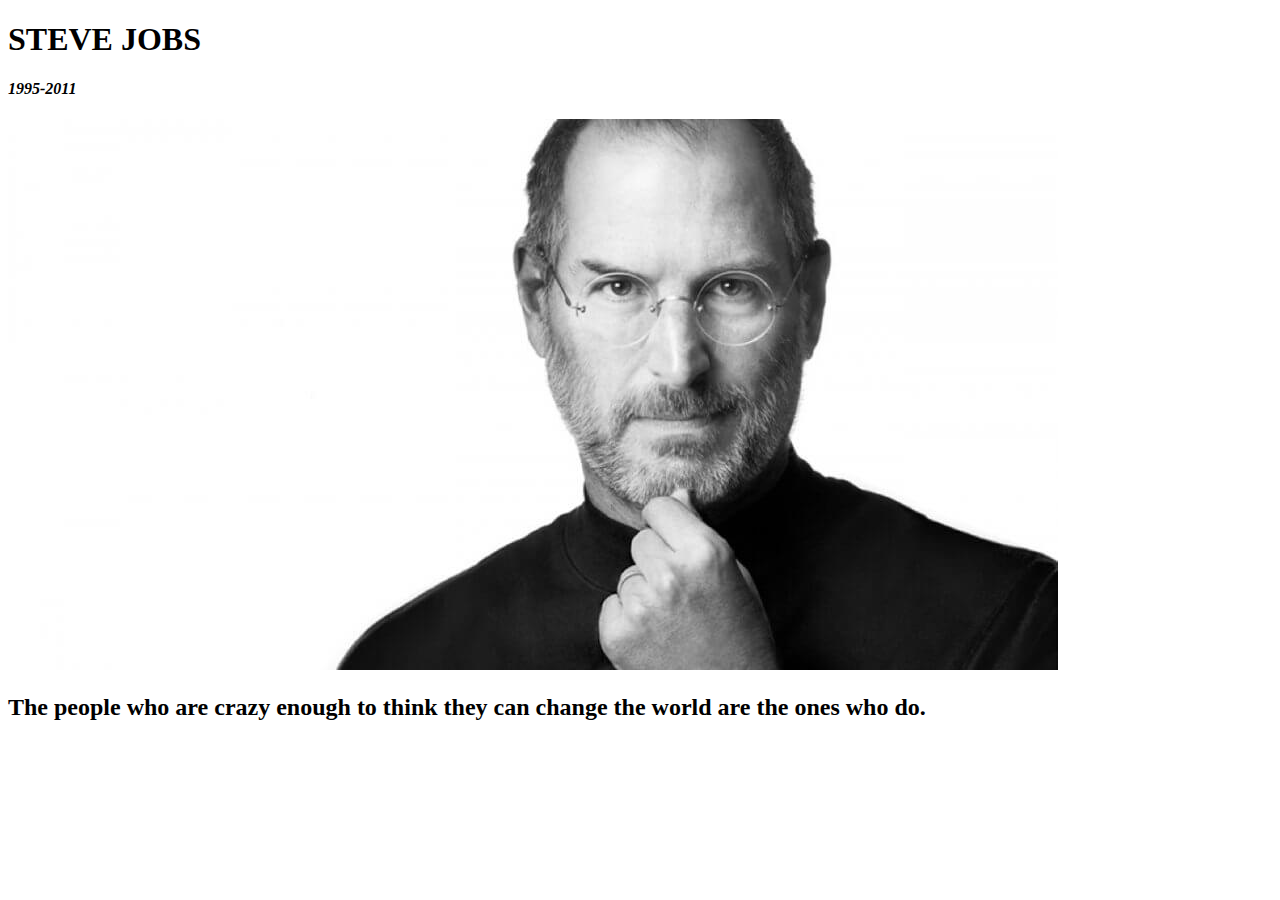
==== index.html @ 1cff42f4 "Add imeage,Css file,and the id main whit the title and a phrase" ====
<!DOCTYPE html>
<html>
<head>
    <meta charset="utf-8">
    <meta http-equiv="X-UA-Compatible" content="IE=edge">
    <title>Steve Jobs </title>
    <meta name="viewport" content="width=device-width, initial-scale=1">
    <link rel="stylesheet" type="text/css" media="screen" href="style.css">
    <script src="main.js"></script>
</head>
<body>
<div id="main">
    <div class="container">
        <div class="first-div">
            <h1 class="main-heading text-center"><strong>STEVE JOBS</strong></h1>
            <h4 class="sub-heading text-center"><em>1995-2011</em></h4>
        </div>
        <id title="Steve Jobs"></id>
        <div id="img-div">
            <img id="image" alt="Steve Jobs" src="stevejobs3.jpeg">
<h2>The people who are crazy enough to think they can change the world are the ones who do.</h2>
        </div>
<div id="img-caption">
<section class="main-section">

    <p></p>










</section>


</div>
    </div>
</div>

    
</body>
</html>
---- style.css ----
body{
    background-color:white;

}
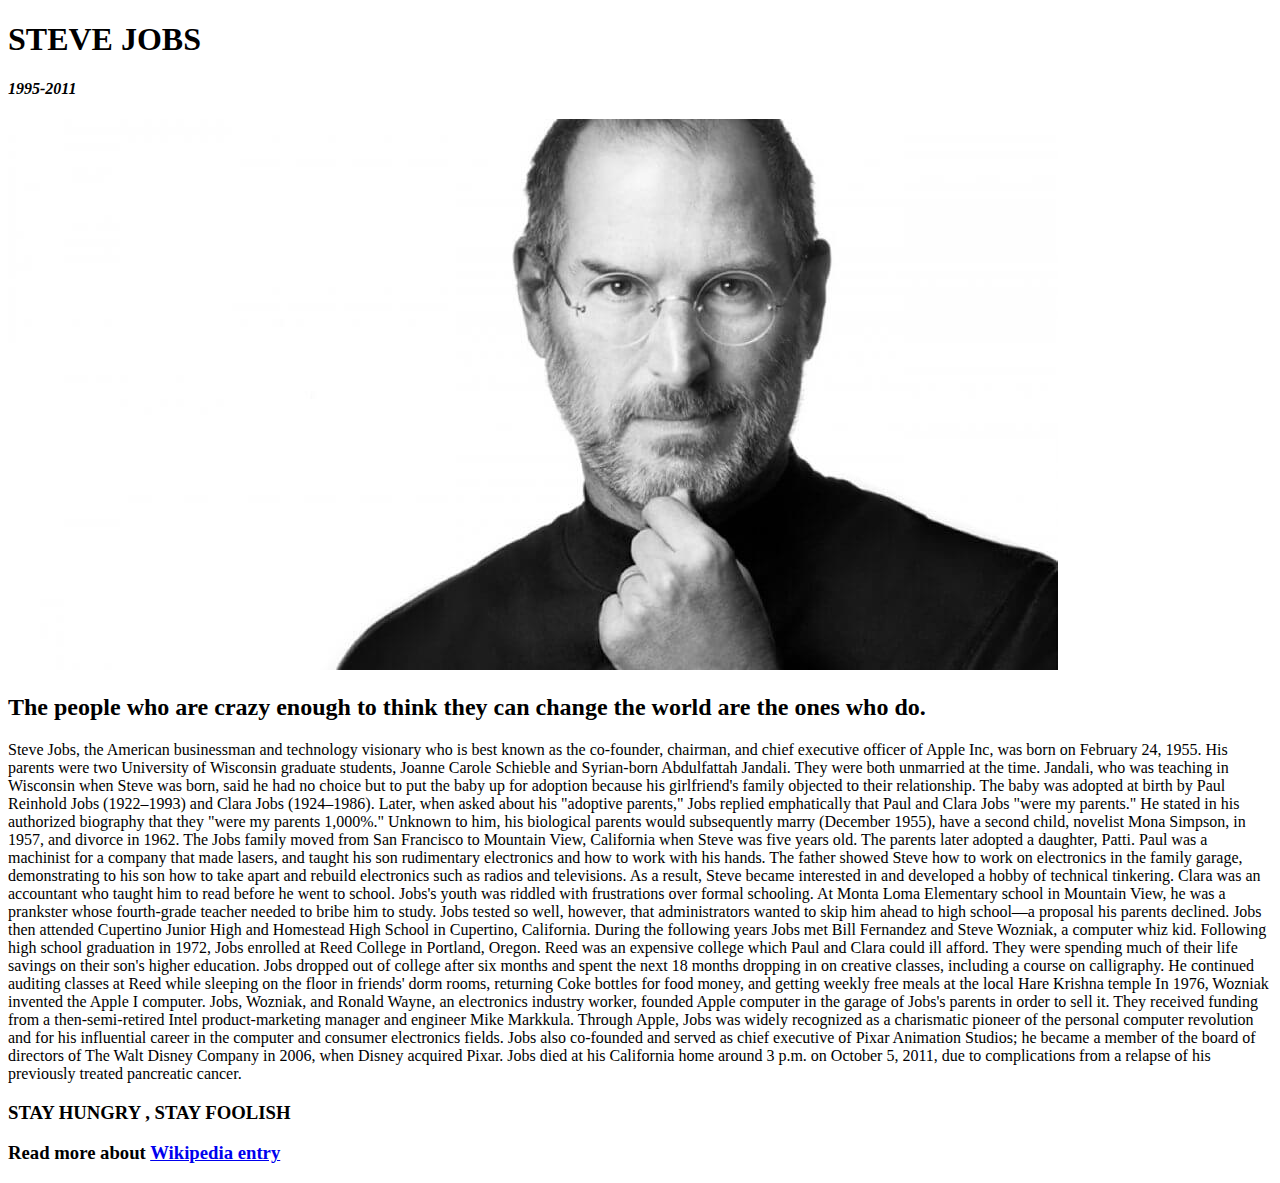
==== commit 451b035a: "add short biofraphy and a wikipedia link" ====
--- a/index.html
+++ b/index.html
@@ -23,24 +23,60 @@
 <div id="img-caption">
 <section class="main-section">
 
-    <p></p>
+    <p>Steve Jobs, the American businessman and technology visionary who is best known as the co-founder, chairman, and chief
+    executive officer of Apple Inc, was born on February 24, 1955. His parents were two University of Wisconsin graduate
+    students, Joanne Carole Schieble and Syrian-born Abdulfattah Jandali. They were both unmarried at the time. Jandali, who
+    was teaching in Wisconsin when Steve was born, said he had no choice but to put the baby up for adoption because his
+    girlfriend's family objected to their relationship.
+    
+    The baby was adopted at birth by Paul Reinhold Jobs (1922–1993) and Clara Jobs (1924–1986). Later, when asked about his
+    "adoptive parents," Jobs replied emphatically that Paul and Clara Jobs "were my parents." He stated in his authorized
+    biography that they "were my parents 1,000%." Unknown to him, his biological parents would subsequently marry (December
+    1955), have a second child, novelist Mona Simpson, in 1957, and divorce in 1962.
+    
+    The Jobs family moved from San Francisco to Mountain View, California when Steve was five years old. The parents later
+    adopted a daughter, Patti. Paul was a machinist for a company that made lasers, and taught his son rudimentary
+    electronics and how to work with his hands. The father showed Steve how to work on electronics in the family garage,
+    demonstrating to his son how to take apart and rebuild electronics such as radios and televisions. As a result, Steve
+    became interested in and developed a hobby of technical tinkering. Clara was an accountant who taught him to read before
+    he went to school.
+    
+    Jobs's youth was riddled with frustrations over formal schooling. At Monta Loma Elementary school in Mountain View, he
+    was a prankster whose fourth-grade teacher needed to bribe him to study. Jobs tested so well, however, that
+    administrators wanted to skip him ahead to high school—a proposal his parents declined. Jobs then attended Cupertino
+    Junior High and Homestead High School in Cupertino, California. During the following years Jobs met Bill Fernandez and
+    Steve Wozniak, a computer whiz kid.
+    
+    Following high school graduation in 1972, Jobs enrolled at Reed College in Portland, Oregon. Reed was an expensive
+    college which Paul and Clara could ill afford. They were spending much of their life savings on their son's higher
+    education. Jobs dropped out of college after six months and spent the next 18 months dropping in on creative classes,
+    including a course on calligraphy. He continued auditing classes at Reed while sleeping on the floor in friends' dorm
+    rooms, returning Coke bottles for food money, and getting weekly free meals at the local Hare Krishna temple
+    
+    In 1976, Wozniak invented the Apple I computer. Jobs, Wozniak, and Ronald Wayne, an electronics industry worker, founded
+    Apple computer in the garage of Jobs's parents in order to sell it. They received funding from a then-semi-retired Intel
+    product-marketing manager and engineer Mike Markkula.
+    
+    Through Apple, Jobs was widely recognized as a charismatic pioneer of the personal computer revolution and for his
+    influential career in the computer and consumer electronics fields. Jobs also co-founded and served as chief executive
+    of Pixar Animation Studios; he became a member of the board of directors of The Walt Disney Company in 2006, when Disney
+    acquired Pixar.
+    
+    Jobs died at his California home around 3 p.m. on October 5, 2011, due to complications from a relapse of his previously
+    treated pancreatic cancer.
+    </p>
+        </section>
+      </div>
+      <div id="tribute-info">
+          <h3>STAY HUNGRY , STAY FOOLISH</h3>
 
-
-
-
-
-
-
-
-
-
-</section>
-
-
-</div>
-    </div>
+<div class="end-note">
+<h3 class="text-center"><strong>Read more about <a target="_blank"
+href="https://en.wikipedia.org/wiki/Steve_Jobs">Wikipedia entry</a></strong></h3>
 </div>
 
-    
-</body>
+      </div>
+    </div>
+  </div>
+ </body>
 </html>